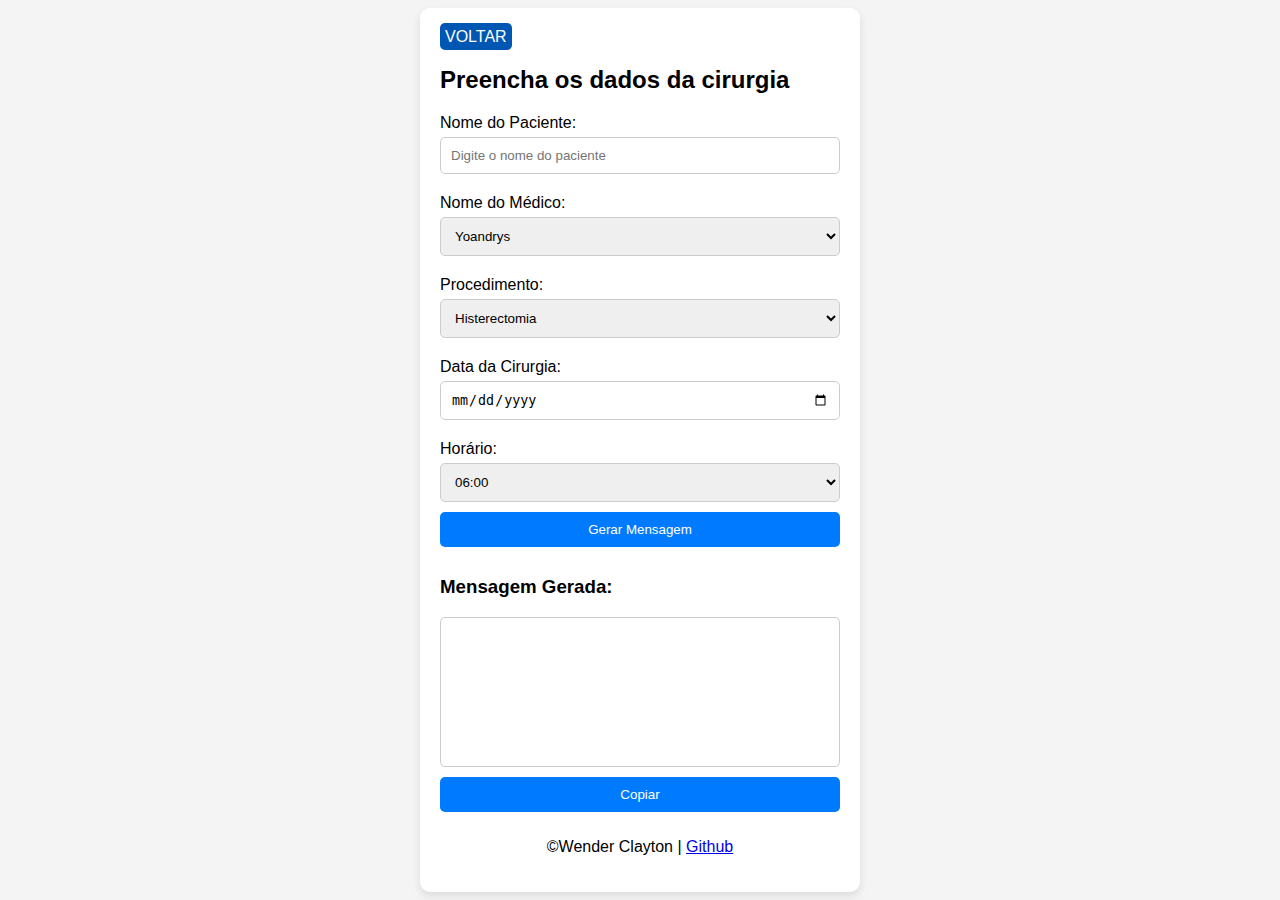
==== marcacao-cirurgia.html @ 8dac8174 "marcacao de cirurgias initialized" ====
<html lang="pt-br">
<head>
    <meta charset="UTF-8">
    <meta name="viewport" content="width=device-width, initial-scale=1.0">
    <title>Gerador de Mensagem de Consulta</title>
    <link rel="stylesheet" href="styles/global.css">
    <link rel="shortcut icon" href="assets/icon.ico" type="image/x-icon">
</head>
<body>

<div class="container">
    <a class="util-button" href="index.html">VOLTAR</a>
    <h2>Preencha os dados da cirurgia</h2>

    <form id="cirurgia-form">
        <label for="nomePaciente">Nome do Paciente:</label>
        <input type="text" id="nomePaciente" placeholder="Digite o nome do paciente" required>

        <label for="nomeMedico">Nome do Médico:</label>
        <select id="nomeMedico" required>
            <option value="Yoandrys">Yoandrys</option>
            <option value="Cícero">Cícero</option>
            <option value="Sílvio">Sílvio</option>
            <option value="Itamar">Itamar</option>
            <option value="Túlio">Túlio</option>
            <option value="Fernando">Fernando</option>
        </select>

        <label for="procedimentos">Procedimento:</label>
        <select id="especialidade" required>
            <option value="Histerectomia">Histerectomia</option>
            <option value="Ooforectomia">Ooforectomia</option>
            <option value="Colpoperineoplastia">Colpoperineoplastia</option>
            <option value="Colecistectomia">Colecistectomia</option>
            <option value="Colecistectomia Videolaparoscópica">Colecistectomia Videolaparoscópica</option>
            <option value="Hernioplastia Inguinal">Hernioplastia Inguinal</option>
            <option value="Hernioplastia Umbilical">Hernioplastia Umbilical</option>
            <option value="Hemorroidectomia">Hemorroidectomia</option>
            
        </select>

        <label for="dataCirurgia">Data da Cirurgia:</label>
        <input type="date" id="dataCirurgia" required>

        <label for="horario">Horário:</label>
    <!--<input min="06:00" max="13:00" type="time" id="horario" required>-->
        <select id="horario">
            <option value="06:00">06:00</option>
            <option value="11:00">11:00</option>
            <option value="13:00">13:00</option>
        </select>

        <button type="button" onclick="gerarMensagem()">Gerar Mensagem</button>
    </form>

    <h3>Mensagem Gerada:</h3>
    <textarea id="mensagem" readonly></textarea>
    <button id="copiarBtn" onclick="copiarMensagem()">Copiar</button>
    <div class="creditos"><p>&copyWender Clayton | <a href="https://github.com/wenderclaytonfilho" target="_blank">Github</a></p></div>
</div>

<script>
    function gerarMensagem() {
        const nomePaciente = document.getElementById('nomePaciente').value;
        const nomeMedico = document.getElementById('nomeMedico').value;
        const especialidade = document.getElementById('especialidade').value;
        const dataConsultaInput = document.getElementById('dataConsulta').value;
        const horario = document.getElementById('horario').value;

        if (!nomePaciente || !dataConsultaInput || !horario) {
            alert('Por favor, preencha todos os campos.');
            return;
        }

     
        const dataConsulta = new Date(dataConsultaInput + 'T00:00');  
        const diasSemana = ['domingo', 'segunda-feira', 'terça-feira', 'quarta-feira', 'quinta-feira', 'sexta-feira', 'sábado'];
        const diaSemana = diasSemana[dataConsulta.getUTCDay()]; 

        const dataFormatada = `${dataConsulta.getUTCDate().toString().padStart(2, '0')}/${(dataConsulta.getUTCMonth() + 1).toString().padStart(2, '0')}/${dataConsulta.getUTCFullYear()}`;

        const mensagem = `*Seja Bem-vindo(a) ao setor de Marcações do Hospital Regional Emília Câmara* 🏥\n
        Seguem as informações necessárias.\n
        *Sr. ${nomePaciente}*\n 
        Sua consulta para o ${especialidade.toLowerCase()} foi agendada para o dia ${dataFormatada}, ${diaSemana}, às ${horario}h com Dr. ${nomeMedico}\n
        *Você deverá procurar a recepção do ambulatório no HREC*\n
        *Obrigado!!*`;

        document.getElementById('mensagem').value = mensagem;
    }

    function copiarMensagem() {
        const mensagem = document.getElementById('mensagem');
        mensagem.select();
        mensagem.setSelectionRange(0, 99999); 
        document.execCommand('copy');
        alert('Mensagem copiada para a área de transferência!');
    }
</script>

</body>
</html>
---- styles/global.css ----
.menu{
    display: flex;
    align-items: center;
    flex-direction: column;
    padding: 50px;
}

.link-button{
    text-decoration: none;
    color: white;
    padding: 25px;
    background-color: #0056b3;
    border-radius: 15px;
    margin: 20px;
}

.util-button{
    text-decoration: none;
    color: #fff;
    background-color: #0056b3;
    border-radius: 5px;
    padding: 5px;
}

.creditos {
    display: flex;
    align-items: center;
    justify-content: center;
    color: black;
}
body {
    font-family: Arial, sans-serif;
    display: flex;
    justify-content: center;
    align-items: center;
    min-height: 100vh;
    margin: 0;
    background-color: #f4f4f4;
}
.container {
    background-color: white;
    padding: 20px;
    border-radius: 10px;
    box-shadow: 0 4px 8px rgba(0, 0, 0, 0.1);
    max-width: 400px;
    width: 100%;
}

.util-link{
    text-decoration: none;
    color: white;
}
label {
    display: block;
    margin: 10px 0 5px;
}
input, select, button, textarea {
    width: 100%;
    padding: 10px;
    margin-bottom: 10px;
    border-radius: 5px;
    border: 1px solid #ccc;
}
textarea {
    height: 150px;
    resize: none;
}
button {
    background-color: #007bff;
    color: white;
    border: none;
    cursor: pointer;
}
button:hover {
    background-color: #0056b3;
}
@media (max-width: 600px) {
    .container {
        padding: 15px;
    }
    .menu{
        padding: 15px;
    }
}
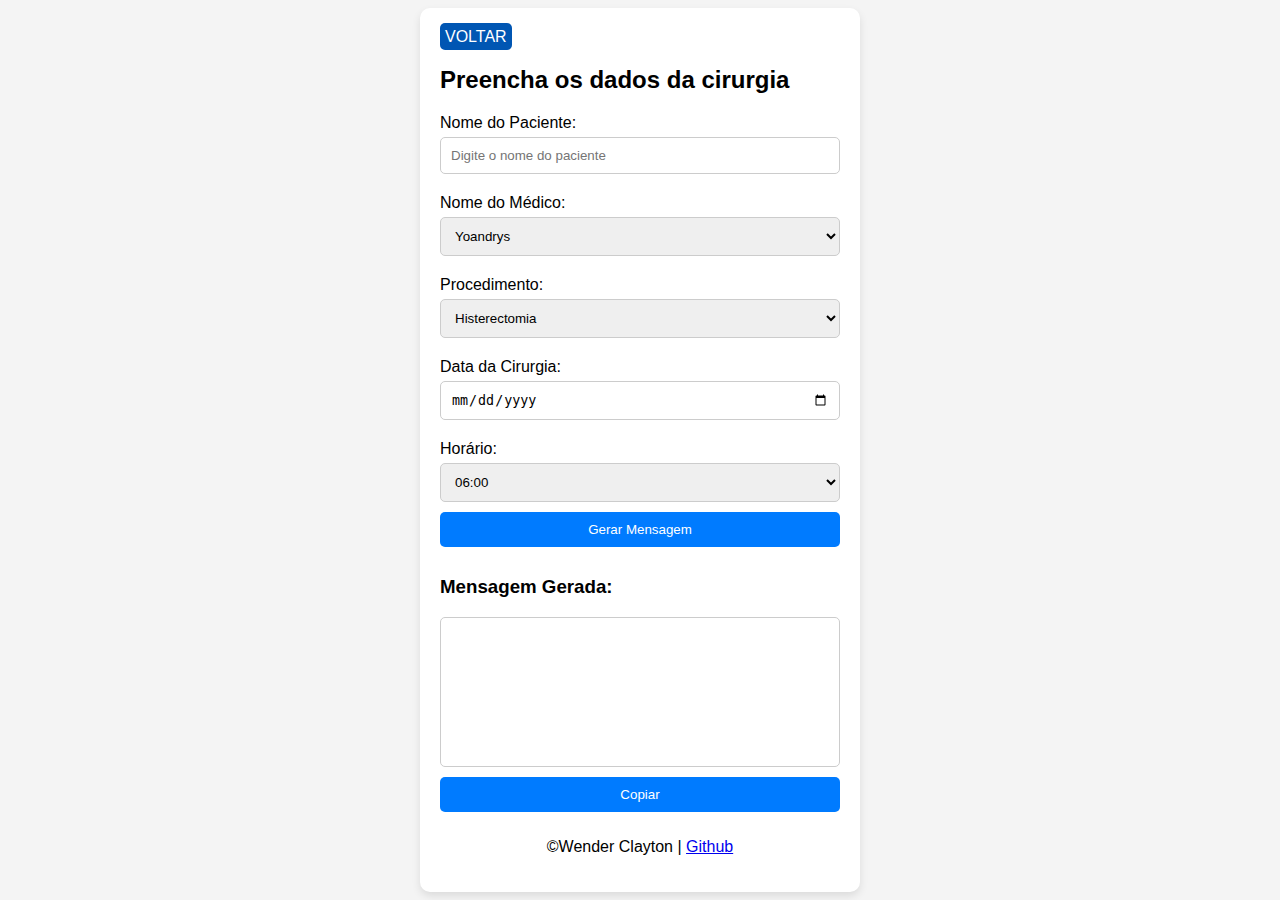
==== commit 7af12040: "marcação de cirurgias - prototipo" ====
--- a/marcacao-cirurgia.html
+++ b/marcacao-cirurgia.html
@@ -28,7 +28,7 @@
         </select>
 
         <label for="procedimentos">Procedimento:</label>
-        <select id="especialidade" required>
+        <select id="procedimento" required>
             <option value="Histerectomia">Histerectomia</option>
             <option value="Ooforectomia">Ooforectomia</option>
             <option value="Colpoperineoplastia">Colpoperineoplastia</option>
@@ -64,26 +64,32 @@
     function gerarMensagem() {
         const nomePaciente = document.getElementById('nomePaciente').value;
         const nomeMedico = document.getElementById('nomeMedico').value;
-        const especialidade = document.getElementById('especialidade').value;
-        const dataConsultaInput = document.getElementById('dataConsulta').value;
+        const procedimento = document.getElementById('procedimento').value;
+        const dataCirurgiaInput = document.getElementById('dataCirurgia').value;
         const horario = document.getElementById('horario').value;
 
-        if (!nomePaciente || !dataConsultaInput || !horario) {
+        if (!nomePaciente || !dataCirurgiaInput || !horario) {
             alert('Por favor, preencha todos os campos.');
             return;
         }
 
      
-        const dataConsulta = new Date(dataConsultaInput + 'T00:00');  
+        const dataCirurgia = new Date(dataCirurgiaInput + 'T00:00');  
         const diasSemana = ['domingo', 'segunda-feira', 'terça-feira', 'quarta-feira', 'quinta-feira', 'sexta-feira', 'sábado'];
-        const diaSemana = diasSemana[dataConsulta.getUTCDay()]; 
+        const diaSemana = diasSemana[dataCirurgia.getUTCDay()]; 
 
-        const dataFormatada = `${dataConsulta.getUTCDate().toString().padStart(2, '0')}/${(dataConsulta.getUTCMonth() + 1).toString().padStart(2, '0')}/${dataConsulta.getUTCFullYear()}`;
+        const dataFormatada = `${dataCirurgia.getUTCDate().toString().padStart(2, '0')}/${(dataCirurgia.getUTCMonth() + 1).toString().padStart(2, '0')}/${dataCirurgia.getUTCFullYear()}`;
 
         const mensagem = `*Seja Bem-vindo(a) ao setor de Marcações do Hospital Regional Emília Câmara* 🏥\n
         Seguem as informações necessárias.\n
         *Sr. ${nomePaciente}*\n 
-        Sua consulta para o ${especialidade.toLowerCase()} foi agendada para o dia ${dataFormatada}, ${diaSemana}, às ${horario}h com Dr. ${nomeMedico}\n
+        Sua cirurgia de ${procedimento.toLowerCase()} foi agendada para o dia ${dataFormatada}, ${diaSemana}, às ${horario}h com o Cirurgião Dr. ${nomeMedico}.\n
+        🚨*ATENÇÃO!*🚨\n
+        *Lembre-se de realizar o teste da COVID no seu postinho pelo menos 1 dia antes da data marcada!*
+        *-Trazer todos os exames.*
+        *-Em Jejum*
+        *-No Horário marcado*
+        *-Acompanhante de preferência do mesmo Sexo*\n
         *Você deverá procurar a recepção do ambulatório no HREC*\n
         *Obrigado!!*`;
 
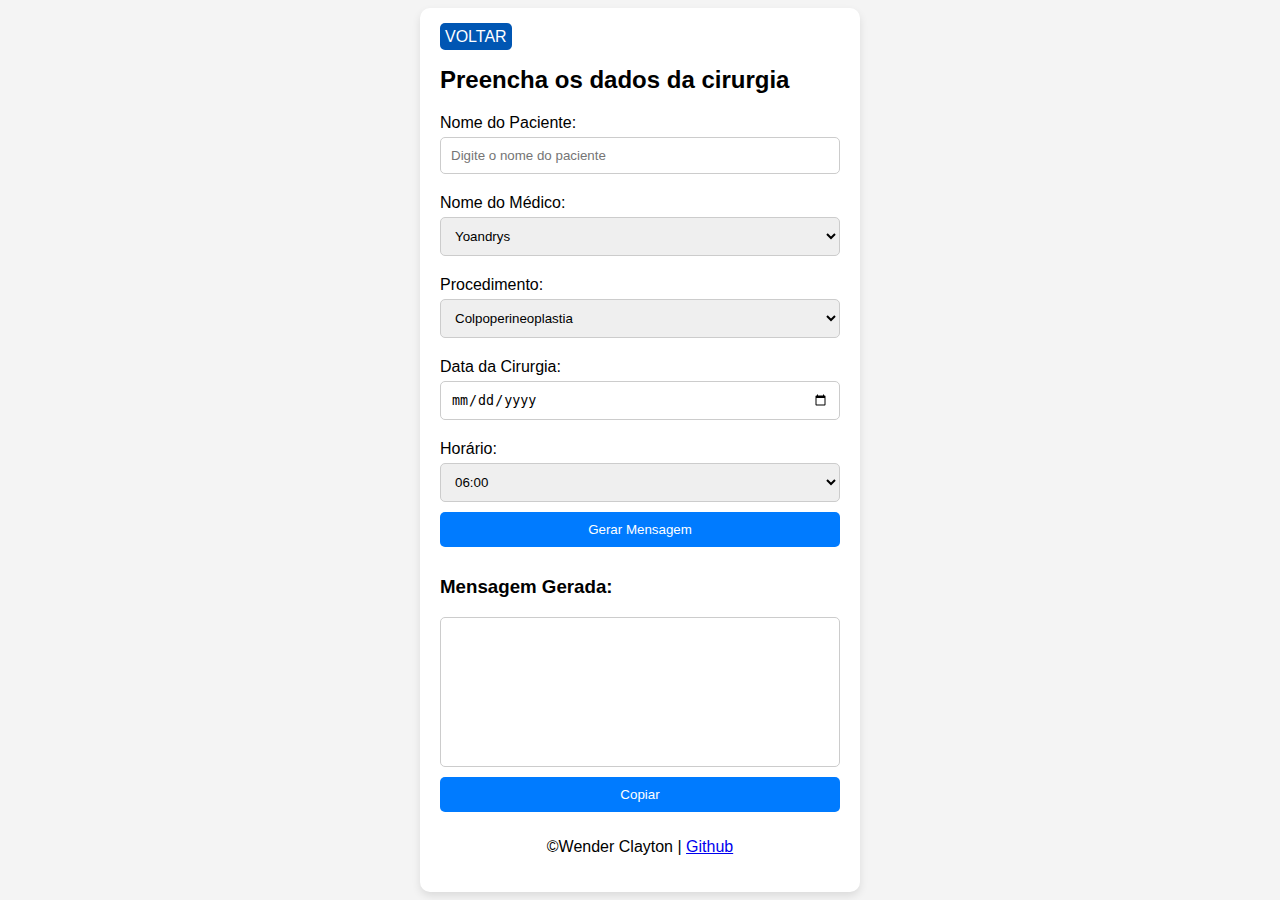
==== commit e299dd8d: "procedimentos atualizados" ====
--- a/marcacao-cirurgia.html
+++ b/marcacao-cirurgia.html
@@ -29,14 +29,24 @@
 
         <label for="procedimentos">Procedimento:</label>
         <select id="procedimento" required>
-            <option value="Histerectomia">Histerectomia</option>
-            <option value="Ooforectomia">Ooforectomia</option>
             <option value="Colpoperineoplastia">Colpoperineoplastia</option>
             <option value="Colecistectomia">Colecistectomia</option>
             <option value="Colecistectomia Videolaparoscópica">Colecistectomia Videolaparoscópica</option>
+            <option value="Histerectomia">Histerectomia</option>
             <option value="Hernioplastia Inguinal">Hernioplastia Inguinal</option>
+            <option value="Hernioplastia Inguinal Bilateral">Hernioplastia Inguinal Bilateral</option>
+            <option value="Hernioplastia Incisional">Hernioplastia Incisional</option>
             <option value="Hernioplastia Umbilical">Hernioplastia Umbilical</option>
+            <option value="Hernioplastia Epigástrica">Hernioplastia Epigástrica</option>
             <option value="Hemorroidectomia">Hemorroidectomia</option>
+            <option value="Hidrocele">Hidrocele</option>
+            <option value="Laqueadura Tubária">Laqueadura Tubária</option>
+            <option value="Miomectomia">Miomectomia</option>
+            <option value="Ooforectomia">Ooforectomia</option>
+            <option value="Postectomia">Postectomia</option>
+            <option value="Vasectomia">Vasectomia</option>
+            <option value="Varicocele">Varicocele</option>
+            
             
         </select>
 
@@ -90,6 +100,8 @@
         *-Em Jejum*
         *-No Horário marcado*
         *-Acompanhante de preferência do mesmo Sexo*\n
+        *-Em caso  medicação controlada (Exemplo: Hipertensao, diabetes) tomar normalmente com pouca água*\n
+
         *Você deverá procurar a recepção do ambulatório no HREC*\n
         *Obrigado!!*`;
 
